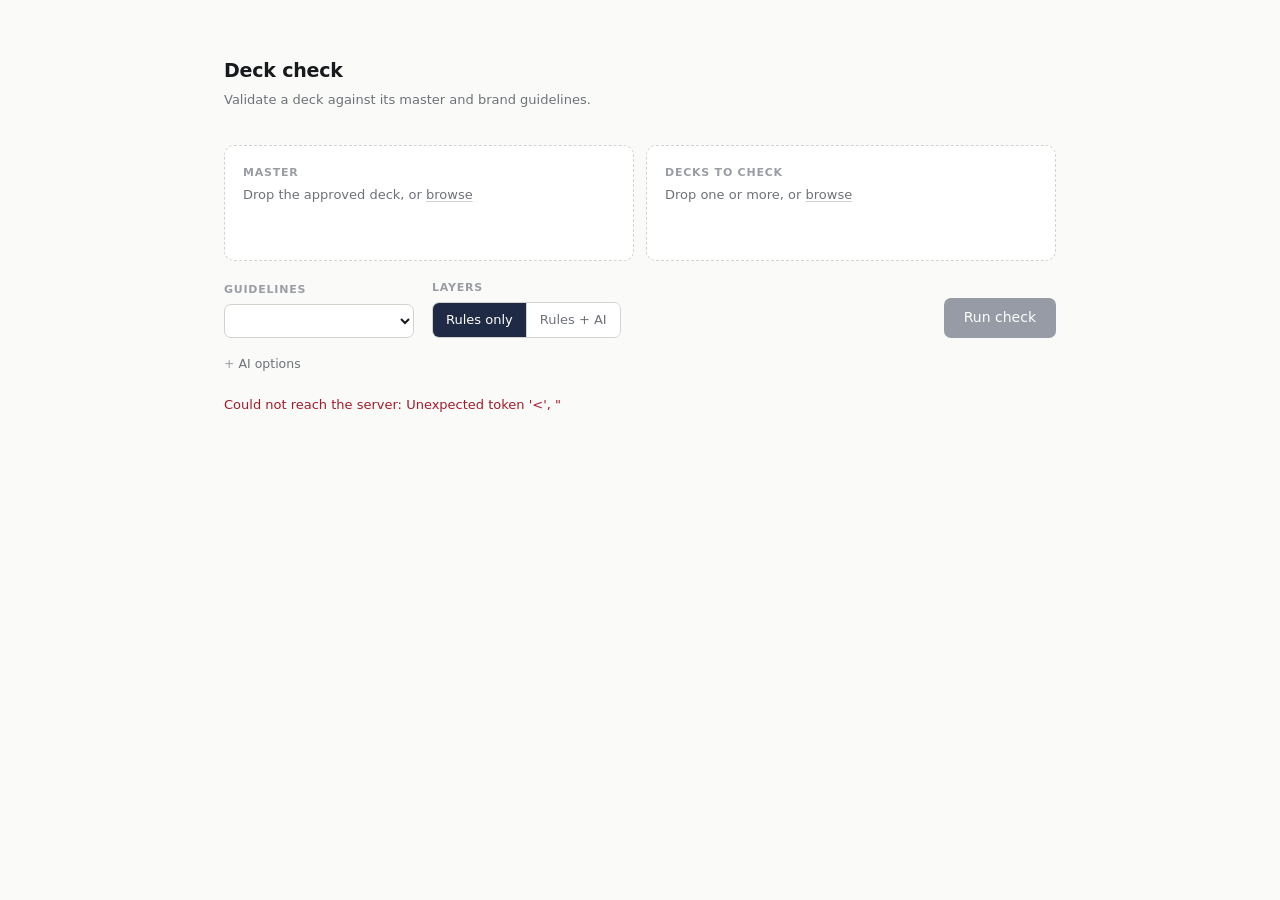
==== formatting_tool/web/static/index.html @ dfa3a795 "-" ====
<!doctype html>
<html lang="en">
<head>
<meta charset="utf-8">
<meta name="viewport" content="width=device-width, initial-scale=1">
<title>Deck check</title>
<style>
:root {
  --bg: #FAFAF9;
  --surface: #FFFFFF;
  --ink: #17191C;
  --muted: #6E7278;
  --faint: #9A9EA4;
  --line: #E5E5E1;
  --line-strong: #D3D3CE;
  --accent: #1F2A44;
  --accent-ink: #FFFFFF;
  --tint: #F0F1F4;
  --blocker: #A11B2B;
  --error: #B4531A;
  --warning: #8A6A12;
  --info: #5A6472;
  /* The change highlight. Deliberately not a brand or a severity colour: it
     is drawn on top of a client's slide and has to read as the tool's mark
     rather than as part of the design. */
  --hl: #00A3B4;
  --mono: ui-monospace, "Cascadia Mono", "SF Mono", Menlo, Consolas, monospace;
}
@media (prefers-color-scheme: dark) {
  :root {
    --bg: #0F1114;
    --surface: #16191D;
    --ink: #E9EAEC;
    --muted: #979DA5;
    --faint: #6C737C;
    --line: #24282E;
    --line-strong: #333941;
    --accent: #E9EAEC;
    --accent-ink: #0F1114;
    --tint: #1D2127;
    --blocker: #F1707C;
    --error: #F0975A;
    --warning: #DCB53F;
    --info: #93A0B1;
    --hl: #22C7D8;
  }
}

* { box-sizing: border-box; }
html { -webkit-text-size-adjust: 100%; }
body {
  margin: 0;
  background: var(--bg);
  color: var(--ink);
  font: 400 14px/1.55 ui-sans-serif, -apple-system, "Segoe UI", Inter, system-ui, sans-serif;
  font-feature-settings: "cv05", "ss01";
}
main { max-width: 880px; margin: 0 auto; padding: 56px 24px 120px; }
h1, h2, h3 { margin: 0; font-weight: 600; letter-spacing: -0.011em; }
code { font-family: var(--mono); font-size: 12px; }
button { font: inherit; color: inherit; cursor: pointer; }
:focus-visible { outline: 2px solid var(--accent); outline-offset: 2px; border-radius: 4px; }

/* ---------- header ---------- */
header { margin-bottom: 34px; }
header h1 { font-size: 19px; }
header p { margin: 5px 0 0; color: var(--muted); font-size: 13px; }

/* ---------- drop zones ---------- */
.inputs { display: grid; grid-template-columns: 1fr 1fr; gap: 12px; }
@media (max-width: 620px) { .inputs { grid-template-columns: 1fr; } }

.drop {
  position: relative;
  background: var(--surface);
  border: 1px dashed var(--line-strong);
  border-radius: 10px;
  padding: 18px;
  min-height: 116px;
  display: flex; flex-direction: column; gap: 4px;
  transition: border-color .12s ease, background .12s ease;
}
.drop:hover { border-color: var(--faint); }
.drop.over { border-color: var(--accent); border-style: solid; background: var(--tint); }
/* The tall drop target earns its space while empty; once a file is in it the
   grid keeps both columns level anyway. */
.drop.filled { border-style: solid; border-color: var(--line-strong); min-height: 0; }
.drop-label {
  font-size: 11px; letter-spacing: .07em; text-transform: uppercase;
  color: var(--faint); font-weight: 600;
}
.drop-hint { color: var(--muted); font-size: 13px; }
.drop-hint u { text-decoration-color: var(--line-strong); text-underline-offset: 2px; cursor: pointer; }
.files { list-style: none; margin: 6px 0 0; padding: 0; display: flex; flex-direction: column; gap: 4px; }
.files li { display: flex; align-items: baseline; gap: 8px; font-size: 13px; }
.files .size { color: var(--faint); font-size: 11px; font-family: var(--mono); margin-left: auto; }
.files .x {
  border: 0; background: none; color: var(--faint); padding: 0 2px;
  font-size: 15px; line-height: 1;
}
.files .x:hover { color: var(--blocker); }
.drop input[type=file] { display: none; }

/* ---------- controls ---------- */
.controls {
  display: flex; align-items: flex-end; gap: 18px; flex-wrap: wrap;
  margin-top: 18px;
}
.field { display: flex; flex-direction: column; gap: 6px; }
.field > span {
  font-size: 11px; letter-spacing: .07em; text-transform: uppercase;
  color: var(--faint); font-weight: 600;
}
select, input[type=text], input[type=number] {
  font: inherit; color: inherit; background: var(--surface);
  border: 1px solid var(--line-strong); border-radius: 7px;
  padding: 7px 10px; min-width: 190px;
}
input[type=number] { min-width: 84px; }

.segmented { display: inline-flex; border: 1px solid var(--line-strong); border-radius: 7px; overflow: hidden; }
.segmented button {
  border: 0; background: var(--surface); padding: 7px 13px; font-size: 13px;
  color: var(--muted);
}
.segmented button + button { border-left: 1px solid var(--line-strong); }
.segmented button.on { background: var(--accent); color: var(--accent-ink); font-weight: 500; }

.run {
  margin-left: auto; border: 0; border-radius: 7px;
  background: var(--accent); color: var(--accent-ink);
  padding: 9px 20px; font-weight: 500;
}
.run:disabled { opacity: .45; cursor: default; }

details.advanced { margin-top: 16px; }
details.advanced summary {
  cursor: pointer; color: var(--muted); font-size: 12.5px;
  list-style: none; width: fit-content;
}
details.advanced summary::-webkit-details-marker { display: none; }
details.advanced summary::before { content: "+ "; color: var(--faint); }
details.advanced[open] summary::before { content: "\2212  "; }
.advanced-body {
  display: flex; gap: 16px; flex-wrap: wrap; margin-top: 14px;
  padding: 16px; background: var(--surface);
  border: 1px solid var(--line); border-radius: 9px;
}
.note { font-size: 12px; color: var(--faint); flex-basis: 100%; margin: 0; }

/* ---------- status ---------- */
.status { margin-top: 22px; font-size: 13px; color: var(--muted); }
.status.err { color: var(--blocker); }
.spinner {
  display: inline-block; width: 11px; height: 11px; margin-right: 8px;
  border: 1.5px solid var(--line-strong); border-top-color: var(--accent);
  border-radius: 50%; animation: spin .7s linear infinite; vertical-align: -1px;
}
@keyframes spin { to { transform: rotate(360deg); } }
/* Tabular figures so the line does not jog sideways at 10s and 100s. */
.status .elapsed { font-variant-numeric: tabular-nums; }

/* ---------- summary ---------- */
.summary {
  margin-top: 34px; padding-top: 18px;
  border-top: 1px solid var(--line-strong);
}
.summary-line { display: flex; align-items: baseline; gap: 10px; flex-wrap: wrap; }
.summary-line .count { font-size: 19px; font-weight: 600; letter-spacing: -0.02em; }
.summary-line .meta { color: var(--muted); font-size: 12.5px; }
.summary-line .meta code { color: var(--muted); }

.toolbar { display: flex; align-items: center; gap: 8px; flex-wrap: wrap; margin-top: 14px; }
.chip {
  display: inline-flex; align-items: center; gap: 6px;
  border: 1px solid var(--line-strong); background: var(--surface);
  border-radius: 20px; padding: 4px 11px; font-size: 12.5px; color: var(--muted);
}
.chip .dot { width: 7px; height: 7px; border-radius: 50%; background: currentColor; }
.chip.on { color: var(--ink); border-color: var(--faint); }
.chip.off { opacity: .42; }
.chip .n { font-family: var(--mono); font-size: 11px; }
.chip.blocker .dot { color: var(--blocker); }
.chip.error   .dot { color: var(--error); }
.chip.warning .dot { color: var(--warning); }
.chip.info    .dot { color: var(--info); }
.toolbar .grow { margin-left: auto; display: flex; gap: 8px; }
.toolbar input[type=text] { min-width: 160px; padding: 5px 10px; font-size: 13px; border-radius: 20px; }
.linkish {
  border: 1px solid var(--line-strong); background: var(--surface);
  border-radius: 20px; padding: 5px 12px; font-size: 12.5px; color: var(--muted);
}
.linkish:hover { color: var(--ink); border-color: var(--faint); }

/* ---------- notices ---------- */
.notice {
  margin-top: 16px; padding: 11px 14px; border-radius: 8px;
  border: 1px solid var(--line-strong); background: var(--surface);
  font-size: 13px; display: flex; gap: 10px; align-items: flex-start;
}
.notice b { font-weight: 600; }
.notice.warn { border-left: 3px solid var(--warning); }
.notice.bad  { border-left: 3px solid var(--blocker); }
.notice p { margin: 3px 0 0; color: var(--muted); font-size: 12.5px; }

/* ---------- findings ---------- */
.deck-group { margin-top: 30px; }
.deck-group > h2 {
  font-size: 13px; letter-spacing: .04em; text-transform: uppercase;
  color: var(--faint);
  padding-bottom: 8px; border-bottom: 1px solid var(--line);
}
.slide-head {
  margin-top: 22px; margin-bottom: 2px;
  font-size: 12px; font-family: var(--mono); color: var(--faint);
}

.finding {
  display: grid; grid-template-columns: 22px 82px 1fr; gap: 14px;
  padding: 11px 0; border-bottom: 1px solid var(--line);
}
/* The tick column is always there, filled or not, so the severity labels stay
   in one line down the page whether or not a finding can be applied. */
.tick { display: flex; align-items: flex-start; padding-top: 2px; }
.tick input { width: 15px; height: 15px; cursor: pointer; accent-color: var(--ink, #1f2a44); }
.tick.empty { display: block; }
.finding.fixable .msg { text-decoration: none; }

/* ---------- apply ---------- */
.applybar {
  margin: 22px 0 4px; padding: 14px 16px;
  border: 1px solid var(--line); border-radius: 8px; background: var(--card, #fbfbfa);
}
.applybar-line { font-size: 13px; }
.applybar-actions {
  display: flex; align-items: center; gap: 14px; margin-top: 10px; flex-wrap: wrap;
}
.applybar-actions .grow { flex: 1; }
.applybar .reb { font-size: 12px; color: var(--faint); display: flex; align-items: center; gap: 6px; }
.applybar button#apply {
  padding: 7px 16px; border-radius: 6px; border: 1px solid transparent;
  background: #1f2a44; color: #fff; font-size: 13px; cursor: pointer;
}
.applybar button#apply:disabled { opacity: .4; cursor: default; }

.applied { margin: 18px 0; padding: 14px 16px; border: 1px solid var(--line); border-radius: 8px; }
.applied-head { display: flex; align-items: center; gap: 10px; font-size: 13px; flex-wrap: wrap; }
.applied-head .grow { flex: 1; }
.applied-list { margin: 10px 0 0; padding-left: 18px; font-size: 12px; line-height: 1.7; }
.applied-list .dim { color: var(--faint); }
/* Numbered rows carry their own marker, so the list's own one would double it. */
.applied-list .numbered { list-style: none; margin-left: -18px; }
.applied-list .num {
  display: inline-block; min-width: 15px; text-align: center;
  background: var(--hl); color: #fff;
  font: 600 9px/1.6 var(--mono); border-radius: 3px;
  padding: 0 3px; margin-right: 7px; vertical-align: 1px;
}
.applied-list code { color: var(--faint); margin-left: 6px; }
/* Long enough to find the row after the page has scrolled to it. */
@keyframes found { from { background: var(--tint); } to { background: transparent; } }
.applied-list li.found { animation: found 1.6s ease-out; }
.applied a.dl { font-size: 12px; }

.preview { margin: 18px 0; }
.shots { display: grid; grid-template-columns: 1fr 1fr; gap: 14px; margin-top: 12px; }
.shot span { display: block; font-size: 11px; font-family: var(--mono); color: var(--faint); margin-bottom: 5px; }
.shot img { width: 100%; border: 1px solid var(--line); border-radius: 4px; display: block; }
@media (max-width: 860px) { .shots { grid-template-columns: 1fr; } }

/* One slide: its two renders and what changed on it, as a single block, so a
   long run does not interleave one slide's list with the next slide's shots. */
.slide-block { margin-top: 20px; padding-bottom: 18px; border-bottom: 1px solid var(--line); }
.slide-block:last-child { border-bottom: 0; padding-bottom: 0; }
/* Folds like the full list below, and looks like it, so the two read as the
   same kind of thing at two scales. */
.slide-fold { margin-top: 9px; font-size: 12px; }
.slide-fold summary {
  cursor: pointer; color: var(--muted); list-style: none; width: fit-content;
}
.slide-fold summary::-webkit-details-marker { display: none; }
.slide-fold summary::before { content: "+ "; color: var(--faint); }
.slide-fold[open] summary::before { content: "\2212  "; }
.slide-fold summary:hover { color: var(--ink); }
/* The count of things the render cannot show, on the summary, so a folded
   list still says that some of what it holds is unmarkable. */
.slide-fold .off-count { color: var(--warning); }
.slide-changes { margin: 10px 0 0; padding: 0; list-style: none; font-size: 12px; }
.slide-changes li {
  display: flex; gap: 7px; align-items: baseline;
  padding: 3px 0; line-height: 1.6;
}
.slide-changes li b { font-weight: 600; white-space: nowrap; }
.slide-changes .num { flex: none; }
.slide-changes li.found { background: var(--tint); border-radius: 3px; }
.slide-changes.empty { color: var(--faint); font-size: 12px; margin: 10px 0 0; }
/* Shares the badge with the full list, and the flash that answers a click. */
/* A change with nothing to point at has to be as visible in the list as the
   ones that do, not quieter than them. Faint grey was the first attempt and
   it read as decoration -- the row a designer most needs to notice, because
   they cannot check it against the render, was the one hardest to see. */
.slide-changes .num.off {
  background: var(--warning); color: var(--surface);
  min-width: 0; padding: 0 5px; letter-spacing: .04em;
}
.slide-changes li.offcanvas b { color: var(--warning); }
.slide-changes .num {
  display: inline-block; min-width: 15px; text-align: center;
  background: var(--hl); color: #fff;
  font: 600 9px/1.6 var(--mono); border-radius: 3px;
  padding: 0 3px; vertical-align: 1px;
}
.slide-changes li.found { animation: found 1.6s ease-out; }

/* ---------- change highlights ---------- */
/* The box is positioned against the image, so the wrapper has to be exactly
   the image's size: inline-block and a block img, no line-box slack. */
/* Clipped, as a guarantee rather than a hope: a box is positioned from
   measured geometry, and a shape half off the slide edge is a real thing to
   mark, so the half that is on the slide is drawn and the rest is cut. */
.frame { position: relative; display: block; overflow: hidden; }
/* The reserved box. `height:auto` would be zero until the image loads, which
   is exactly when the overlay is being positioned against it. */
.frame img { width: 100%; height: auto; display: block; }
.hl {
  position: absolute;
  border: 2px solid var(--hl);
  border-radius: 2px;
  box-shadow: 0 0 0 1px rgba(255, 255, 255, 0.55);
  pointer-events: none;
}
/* Above the border, so it never covers the shape it is pointing at. Small:
   it is an index into the list below, not a caption. */
.hl b {
  position: absolute; left: -2px; bottom: 100%;
  background: var(--hl); color: #fff;
  font: 600 7.5px/1.35 var(--mono);
  min-width: 11px; text-align: center;
  padding: 0 2px; border-radius: 2px 2px 0 0;
  white-space: nowrap;
  pointer-events: auto; cursor: pointer;
}
.hl b:hover { filter: brightness(1.15); }
/* Except on a shape at the very top of the slide, where there is no room
   above and the label would sit over the caption instead. */
.hl.high b { bottom: auto; top: 0; border-radius: 0 0 2px 0; }
.hl.gone { border-style: dashed; }
.shot.stale .hl { display: none; }
.hl-legend { font-size: 12px; color: var(--muted); display: flex; align-items: center; gap: 6px; }
.hl-legend .swatch {
  width: 22px; height: 0; border-top: 2px solid var(--hl); display: inline-block;
}
.finding .sev {
  display: flex; align-items: center; gap: 6px;
  /* Grid items stretch by default, which would centre the label against the
     whole finding. It belongs beside the first line of the message. */
  align-self: start; padding-top: 3px;
  font-size: 11.5px; letter-spacing: .02em;
}
.finding .sev .dot { width: 6px; height: 6px; border-radius: 50%; background: currentColor; flex: none; }
.finding.blocker .sev { color: var(--blocker); }
.finding.error   .sev { color: var(--error); }
.finding.warning .sev { color: var(--warning); }
.finding.info    .sev { color: var(--info); }

.finding .head { display: flex; align-items: baseline; gap: 12px; }
.finding .msg { flex: 1; }
.finding .tag {
  font-family: var(--mono); font-size: 11px; color: var(--faint);
  white-space: nowrap;
}
.finding .where { color: var(--muted); font-size: 12.5px; margin-top: 2px; }
.finding .pair { margin-top: 5px; font-size: 12px; display: flex; gap: 14px; flex-wrap: wrap; }
.finding .pair .k { color: var(--faint); margin-right: 5px; }
.finding .pair code {
  background: var(--tint); border-radius: 4px; padding: 1px 5px;
}
.finding .fix { margin-top: 5px; font-size: 12.5px; color: var(--muted); }
.finding .fix::before { content: "\2192  "; color: var(--faint); }
.badge-ai {
  font-size: 10px; letter-spacing: .06em; text-transform: uppercase;
  border: 1px solid var(--line-strong); border-radius: 4px;
  padding: 0 4px; color: var(--faint);
}

.empty { margin-top: 34px; padding-top: 18px; border-top: 1px solid var(--line-strong); color: var(--muted); }
.hidden { display: none !important; }

.runlog {
  margin-top: 26px; font-size: 12px;
}
.runlog summary { cursor: pointer; color: var(--faint); list-style: none; width: fit-content; }
.runlog summary::-webkit-details-marker { display: none; }
/* Folded by default, so it needs to look like something that opens. */
.changes { margin-top: 10px; }
.changes summary::before { content: "+ "; }
.changes[open] summary::before { content: "\2212  "; }
.changes summary:hover { color: var(--muted); }
.aidebug .batch { margin-top: 12px; }
.aidebug .batch-head {
  font-size: 11px; font-family: var(--mono); color: var(--faint); margin-bottom: 5px;
}
.aidebug pre { max-height: 380px; overflow: auto; }
.runlog pre {
  font-family: var(--mono); font-size: 11.5px; line-height: 1.6;
  background: var(--surface); border: 1px solid var(--line);
  border-radius: 8px; padding: 12px 14px; margin: 10px 0 0;
  overflow-x: auto; white-space: pre-wrap; color: var(--muted);
}
</style>
</head>
<body>
<main>
  <header>
    <h1>Deck check</h1>
    <p>Validate a deck against its master and brand guidelines.</p>
  </header>

  <section class="inputs">
    <div class="drop" id="drop-master" data-kind="master">
      <span class="drop-label">Master</span>
      <span class="drop-hint">Drop the approved deck, or <u>browse</u></span>
      <ul class="files"></ul>
      <input type="file" accept=".pptx">
    </div>
    <div class="drop" id="drop-deck" data-kind="deck">
      <span class="drop-label">Decks to check</span>
      <span class="drop-hint">Drop one or more, or <u>browse</u></span>
      <ul class="files"></ul>
      <input type="file" accept=".pptx" multiple>
    </div>
  </section>

  <div class="controls">
    <label class="field">
      <span>Guidelines</span>
      <select id="guidelines"></select>
    </label>
    <div class="field">
      <span>Layers</span>
      <div class="segmented" id="layers">
        <button data-ai="0" class="on">Rules only</button>
        <button data-ai="1">Rules + AI</button>
      </div>
    </div>
    <button class="run" id="run">Run check</button>
  </div>

  <details class="advanced">
    <summary>AI options</summary>
    <div class="advanced-body">
      <label class="field">
        <span>Model</span>
        <input type="text" id="model" spellcheck="false">
      </label>
      <label class="field">
        <span>Effort</span>
        <select id="effort">
          <option>low</option><option>medium</option><option>high</option>
          <option>xhigh</option><option>max</option>
        </select>
      </label>
      <label class="field">
        <span>Min confidence</span>
        <input type="number" id="confidence" min="0" max="1" step="0.05" value="0">
      </label>
      <label class="field">
        <span>Slides per call</span>
        <input type="number" id="batch" min="1" max="50" step="1">
      </label>
      <p class="note" id="ai-note"></p>
    </div>
  </details>

  <div class="status" id="status"></div>
  <div id="results"></div>
</main>

<script>
"use strict";

const SEVERITIES = ["blocker", "error", "warning", "info"];

const state = {
  ctx: null,
  master: null,
  decks: [],
  useAI: false,
  result: null,
  hidden: new Set(),   // severities toggled off
  query: "",
  session: null,
  fixable: new Set(),  // ids the tool can correct on its own
  ticked: new Set(),   // ids the designer has chosen
  applied: null,       // the last apply result
  preview: null,       // before/after renders
  busy: false,
  // The list of what was applied is long on a real deck and is the evidence
  // for a decision already taken, so it starts folded away; the renders are
  // what a designer actually reads. Held here rather than left to <details>
  // because every tick re-renders the section and would fold it back.
  changesOpen: false,
  // Per-slide fold state, by slide number, for the lists under each pair of
  // renders. Only holds slides the reader has actually toggled; the rest fall
  // back to the length rule in `slideListOpen`.
  slideOpen: {},
  highlight: true,     // draw the boxes over the before/after renders
};

const $ = (sel) => document.querySelector(sel);
const esc = (s) => String(s ?? "").replace(/[&<>"]/g, (c) =>
  ({ "&": "&amp;", "<": "&lt;", ">": "&gt;", '"': "&quot;" }[c]));
const kb = (n) => n < 1e6 ? `${Math.round(n / 1024)} KB` : `${(n / 1e6).toFixed(1)} MB`;

/* ---------------- boot ---------------- */

async function boot() {
  try {
    state.ctx = await (await fetch("/api/context")).json();
  } catch (err) {
    return setStatus(`Could not reach the server: ${err.message}`, "err");
  }
  const ctx = state.ctx;

  const select = $("#guidelines");
  select.innerHTML =
    `<option value="">None (master only)</option>` +
    ctx.guidelines.map((f) => `<option value="${esc(f)}">${esc(f)}</option>`).join("");
  // A guidelines file is the difference between 11 findings and 21, so pick
  // one if there is exactly one obvious candidate.
  if (ctx.guidelines.length === 1) select.value = ctx.guidelines[0];

  $("#model").value = ctx.defaults.model;
  $("#effort").value = ctx.defaults.effort;
  $("#batch").value = ctx.defaults.batch_size;

  const notes = [];
  if (ctx.defaults.cli_model !== ctx.defaults.model) {
    notes.push(`The CLI default is <code>${esc(ctx.defaults.cli_model)}</code>, which is retired and answers 404.`);
  }
  if (!ctx.api_key) notes.push("No <code>GEMINI_API_KEY</code> in the environment, so the AI layer will fail.");
  $("#ai-note").innerHTML = notes.join(" ");

}

/* ---------------- file inputs ---------------- */

function wireDrop(el) {
  const kind = el.dataset.kind;
  const input = el.querySelector("input[type=file]");

  el.addEventListener("click", (e) => {
    // The remove buttons live inside the zone, and this listener runs before
    // the document-level one that handles them.
    if (e.target === input || e.target.closest(".x")) return;
    input.click();
  });
  input.addEventListener("change", () => { accept(kind, input.files); input.value = ""; });

  el.addEventListener("dragover", (e) => { e.preventDefault(); el.classList.add("over"); });
  el.addEventListener("dragleave", (e) => {
    if (!el.contains(e.relatedTarget)) el.classList.remove("over");
  });
  el.addEventListener("drop", (e) => {
    e.preventDefault();
    el.classList.remove("over");
    accept(kind, e.dataTransfer.files);
  });
}

function accept(kind, fileList) {
  const files = [...fileList].filter((f) => f.name.toLowerCase().endsWith(".pptx"));
  const rejected = fileList.length - files.length;
  if (rejected) setStatus(`Ignored ${rejected} file(s): only .pptx can be read.`, "err");
  if (!files.length) return;

  if (kind === "master") state.master = files[0];
  else state.decks = dedupe([...state.decks, ...files]);
  renderFiles();
}

const dedupe = (files) => {
  const seen = new Set();
  return files.filter((f) => {
    const key = `${f.name}:${f.size}`;
    if (seen.has(key)) return false;
    seen.add(key);
    return true;
  });
};

function renderFiles() {
  paint($("#drop-master"), state.master ? [state.master] : [], "master");
  paint($("#drop-deck"), state.decks, "deck");
  $("#run").disabled = !(state.master && state.decks.length);
}

function paint(el, files, kind) {
  el.classList.toggle("filled", files.length > 0);
  el.querySelector(".drop-hint").classList.toggle("hidden", files.length > 0);
  el.querySelector(".files").innerHTML = files.map((f, i) => `
    <li>
      <span>${esc(f.name)}</span>
      <span class="size">${kb(f.size)}</span>
      <button class="x" data-kind="${kind}" data-i="${i}" title="Remove">&times;</button>
    </li>`).join("");
}

document.addEventListener("click", (e) => {
  const x = e.target.closest(".x");
  if (!x) return;
  e.stopPropagation();
  if (x.dataset.kind === "master") state.master = null;
  else state.decks.splice(Number(x.dataset.i), 1);
  renderFiles();
});

/* ---------------- run ---------------- */

function setStatus(html, cls = "") {
  const el = $("#status");
  el.className = `status ${cls}`;
  el.innerHTML = html;
}

/* A status line that counts up without restarting its own spinner.
 *
 * setStatus assigns innerHTML, which throws the spinner element away and
 * builds a new one, and a new element starts its animation at zero. Called
 * from a 200ms tick against a 0.7s rotation, the spinner got 103 degrees
 * round -- just past a quarter turn -- and snapped back to the top, forever.
 * It was never the animation: it was a new spinner, four times a second.
 *
 * So the line is written once and only the seconds are rewritten, through
 * textContent on a node the spinner is not inside. Returns the function that
 * stops it.
 */
function startTicking(label) {
  const started = Date.now();
  setStatus(`<span class="spinner"></span>${label}&hellip; ` +
            `<span class="elapsed">0s</span>`);
  const tick = setInterval(() => {
    const elapsed = $("#status .elapsed");
    // Gone means something else has claimed the status line -- an error, or
    // the run finishing -- and there is nothing left to count into.
    if (!elapsed) return;
    elapsed.textContent = `${((Date.now() - started) / 1000).toFixed(0)}s`;
  }, 200);
  return () => clearInterval(tick);
}

async function runCheck() {
  if (!state.master || !state.decks.length) return;

  const form = new FormData();
  form.append("master", state.master, state.master.name);
  for (const deck of state.decks) form.append("deck", deck, deck.name);
  form.append("options", JSON.stringify({
    guidelines: $("#guidelines").value,
    use_ai: state.useAI,
    model: $("#model").value,
    effort: $("#effort").value,
    min_confidence: Number($("#confidence").value) || 0,
    batch_size: Number($("#batch").value) || undefined,
  }));

  $("#run").disabled = true;
  $("#results").innerHTML = "";
  state.ticked.clear();
  state.applied = null;
  state.preview = null;

  const stopTicking = startTicking(
    `Reading ${state.decks.length} deck(s)` +
    `${state.useAI ? " and asking the model" : ""}`
  );

  try {
    const response = await fetch("/api/validate", { method: "POST", body: form });
    const data = await response.json();
    if (!response.ok) throw new Error(data.detail || data.error || `HTTP ${response.status}`);
    state.result = data;
    state.hidden.clear();
    state.query = "";
    setStatus("");
    render();
  } catch (err) {
    setStatus(`<b>Run failed.</b> ${esc(err.message)}`, "err");
  } finally {
    stopTicking();
    $("#run").disabled = false;
  }
}

/* ---------------- render ---------------- */

function render() {
  const { report, logs, elapsed_s: elapsed, ai } = state.result;
  state.session = state.result.session || state.session;
  if (state.result.fixable) state.fixable = new Set(state.result.fixable);
  const issues = report.issues || [];
  const counts = Object.fromEntries(SEVERITIES.map((s) =>
    [s, issues.filter((i) => i.severity === s).length]));

  const visible = issues.filter((i) => !state.hidden.has(i.severity) && matches(i));

  $("#results").innerHTML = [
    summaryHTML(report, issues, counts, visible, elapsed),
    noticesHTML(logs, ai, report),
    applyBarHTML(issues),
    appliedHTML(),
    previewHTML(),
    visible.length ? groupsHTML(visible) : emptyHTML(issues.length),
    aiDebugHTML(report),
    logHTML(logs),
  ].join("");

  wireResults();
}

const matches = (issue) => {
  if (!state.query) return true;
  const q = state.query.toLowerCase();
  return [issue.message, issue.rule_id, issue.shape, issue.found, issue.expected, issue.suggestion]
    .some((v) => v && String(v).toLowerCase().includes(q));
};

function summaryHTML(report, issues, counts, visible, elapsed) {
  const filtered = visible.length !== issues.length;
  const meta = [
    `${esc(report.decks.join(", "))} vs ${esc(report.master)}`,
    report.guidelines ? esc(report.guidelines.split(/[\\/]/).pop()) : "no guidelines",
    `${elapsed}s`,
  ];
  return `
  <section class="summary">
    <div class="summary-line">
      <span class="count">${issues.length}</span>
      <span>finding${issues.length === 1 ? "" : "s"}</span>
      ${filtered ? `<span class="meta">(${visible.length} shown)</span>` : ""}
      <span class="meta">&middot; ${meta.join(" &middot; ")}</span>
    </div>
    <div class="toolbar">
      ${SEVERITIES.filter((s) => counts[s]).map((s) => `
        <button class="chip ${s} ${state.hidden.has(s) ? "off" : "on"}" data-sev="${s}">
          <span class="dot"></span>${s}<span class="n">${counts[s]}</span>
        </button>`).join("")}
      <div class="grow">
        <input type="text" id="q" placeholder="Filter…" value="${esc(state.query)}">
        <button class="linkish" id="save">Save JSON</button>
      </div>
    </div>
  </section>`;
}

function noticesHTML(logs, ai, report) {
  const out = [];

  if (ai.requested && !ai.ran) {
    const why = logs.find((l) => l.level === "error");
    out.push(`<div class="notice bad">
      <div><b>The AI layer did not run.</b>
      <p>${esc(why ? why.message : "The call failed.")}</p>
      <p>What follows is the deterministic layer alone.</p></div></div>`);
  }

  for (const l of logs.filter((l) => l.level === "warning")) {
    out.push(`<div class="notice warn"><div><b>Warning.</b><p>${esc(l.message)}</p></div></div>`);
  }

  if (report.inferred_values && report.inferred_values.length) {
    out.push(`<div class="notice warn"><div>
      <b>${report.inferred_values.length} brand value(s) were inferred, not stated.</b>
      <p>Findings resting on these are the weaker claims here:
      <code>${report.inferred_values.map(esc).join("</code>, <code>")}</code></p></div></div>`);
  }

  if (report.ai_summary) {
    out.push(`<div class="notice"><div><b>Model summary.</b><p>${esc(report.ai_summary)}</p></div></div>`);
  }
  return out.join("");
}

function groupsHTML(issues) {
  const byDeck = new Map();
  for (const issue of issues) {
    const key = issue.deck || "deck";
    if (!byDeck.has(key)) byDeck.set(key, []);
    byDeck.get(key).push(issue);
  }

  return [...byDeck].map(([deck, list]) => {
    const bySlide = new Map();
    for (const issue of list) {
      // Deck-level findings carry no slide number; -1 sorts them to the front.
      const slide = issue.slide ?? -1;
      if (!bySlide.has(slide)) bySlide.set(slide, []);
      bySlide.get(slide).push(issue);
    }
    const slides = [...bySlide].sort((a, b) => a[0] - b[0]);

    return `<section class="deck-group">
      <h2>${esc(deck)}</h2>
      ${slides.map(([slide, items]) => `
        <div class="slide-head">${slide < 0 ? "Whole deck" : `Slide ${slide}`}</div>
        ${items.map(findingHTML).join("")}`).join("")}
    </section>`;
  }).join("");
}

function findingHTML(issue) {
  const pairs = [];
  if (issue.expected) pairs.push(`<span><span class="k">expected</span><code>${esc(issue.expected)}</code></span>`);
  if (issue.found) pairs.push(`<span><span class="k">found</span><code>${esc(issue.found)}</code></span>`);

  const tags = [];
  if (issue.source === "ai") {
    tags.push(`<span class="badge-ai">AI${issue.confidence != null
      ? ` ${Math.round(issue.confidence * 100)}%` : ""}</span>`);
  }
  if (issue.rule_id) tags.push(esc(issue.rule_id));
  else tags.push(esc(issue.category));

  const canFix = state.fixable.has(issue.id);
  const box = canFix
    ? `<label class="tick" title="Apply this fix">
         <input type="checkbox" data-fix="${esc(issue.id)}"
                ${state.ticked.has(issue.id) ? "checked" : ""}></label>`
    : `<span class="tick empty" title="Needs a designer">&nbsp;</span>`;

  return `<article class="finding ${esc(issue.severity)}${canFix ? " fixable" : ""}">
    ${box}
    <div class="sev"><span class="dot"></span>${esc(issue.severity)}</div>
    <div>
      <div class="head">
        <span class="msg">${esc(issue.message)}</span>
        <span class="tag">${tags.join(" ")}</span>
      </div>
      ${issue.shape ? `<div class="where">${esc(issue.shape)}</div>` : ""}
      ${pairs.length ? `<div class="pair">${pairs.join("")}</div>` : ""}
      ${issue.suggestion ? `<div class="fix">${esc(issue.suggestion)}</div>` : ""}
    </div>
  </article>`;
}

/* ---------------- apply ---------------- */

function applyBarHTML(issues) {
  const total = state.fixable.size;
  if (!total) {
    return `<div class="notice"><div><b>Nothing here can be applied automatically.</b>
      <p>Every finding needs a designer: which of two overlapping boxes moves,
      which logo file to use, what copy to write. Those are design calls.</p></div></div>`;
  }
  const n = state.ticked.size;
  return `<section class="applybar">
    <div class="applybar-line">
      <b>${n}</b> of ${total} fixable finding${total === 1 ? "" : "s"} ticked
      <span class="meta">&middot; ${issues.length - total} need a designer</span>
    </div>
    <div class="applybar-actions">
      <button class="linkish" id="tick-all">Tick all fixable</button>
      <button class="linkish" id="tick-none">Clear</button>
      <span class="grow"></span>
      <label class="reb"><input type="checkbox" id="rebuild">
        Also rebuild onto the master's layouts</label>
      <button id="apply" ${n ? "" : "disabled"}>Apply ${n || ""}</button>
    </div>
  </section>`;
}

function appliedHTML() {
  const r = state.applied;
  if (!r) return "";
  // The same numbering the boxes on the renders carry, so a box and its line
  // are one thing addressed two ways. Numbered rows get an id to jump to.
  const rows = changeRows().map((a) => `<li
    ${a.n === null ? "" : `id="chg-${markKey(a)}"`} class="numbered">
    <span class="num">${a.n}</span>
    ${a.slide ? `slide ${a.slide}` : "deck"}${a.shape ? ` &middot; ${esc(a.shape)}` : ""}
    &mdash; ${esc(a.detail)}${a.round === 2
      ? ` <span class="meta">(second pass)</span>` : ""}
    <code>${esc(a.id)}</code></li>`).join("");
  // Not numbered: nothing was changed, so there is nothing on a render to
  // point at.
  const skipped = r.skipped.map((a) => `<li class="dim"><code>${esc(a.id)}</code>
    ${esc(a.detail)}</li>`).join("");
  const n = changeRows().length + r.skipped.length;
  return `<section class="applied">
    <div class="applied-head">
      <b>${r.applied.length} fix${r.applied.length === 1 ? "" : "es"} applied</b>
      ${r.skipped.length ? `<span class="meta">&middot; ${r.skipped.length} skipped</span>` : ""}
      ${r.rebuilt ? `<span class="meta">&middot; rebuilt onto the master</span>` : ""}
      <span class="grow"></span>
      <button class="linkish" id="do-preview">Render before / after</button>
      <a class="dl" href="${esc(r.download)}" download>Download the corrected deck</a>
    </div>
    <details class="runlog changes" ${state.changesOpen ? "open" : ""}>
      <summary>${n} change${n === 1 ? "" : "s"} in detail</summary>
      <ul class="applied-list">${rows}${skipped}</ul>
    </details>
  </section>`;
}

function previewHTML() {
  const p = state.preview;
  if (!p) return "";
  if (!p.renderer_ok) {
    return `<div class="notice warn"><div><b>No preview.</b>
      <p>Rendering needs PowerPoint and pywin32 on Windows
      (<code>pip install pywin32</code>).</p></div></div>`;
  }
  const marks = changeMarks();
  const rebuilt = !!(state.applied && state.applied.rebuilt);
  const total = [...marks.values()].reduce((n, m) => n + m.length, 0);
  return `<section class="preview">
    <div class="applied-head"><b>Before and after</b>
      <span class="meta">&middot; rendered by PowerPoint</span>
      <span class="grow"></span>
      ${total ? `<label class="hl-legend"><input type="checkbox" id="hl-toggle"
        ${state.highlight ? "checked" : ""}> <span class="swatch"></span>
        Highlight the ${total} change${total === 1 ? "" : "s"}</label>` : ""}
    </div>
    ${rebuilt && total ? `<p class="note">The deck was also rebuilt onto the
      master, which re-places every shape on the slide. The boxes mark what
      this run corrected; on the after render they show where each shape stood
      before the rebuild moved it.</p>` : ""}
    ${p.slides.map((s) => {
      const mine = marks.get(s.slide) || [];
      return `
      <div class="slide-block">
        <div class="shots">
          <div class="shot"><span>Slide ${s.slide} &mdash; before</span>
            ${shotHTML(s.before, s.slide, "before", mine, false)}</div>
          <div class="shot ${rebuilt ? "stale" : ""}"><span>Slide ${s.slide} &mdash; after</span>
            ${shotHTML(s.after, s.slide, "after", mine, true)}</div>
        </div>
        ${slideChangesHTML(s.slide, rowsForSlide(s.slide))}
      </div>`;
    }).join("")}
  </section>`;
}

/* Everything that changed something, in one order, numbered from 1.
 *
 * One list feeding both the boxes and the detail lines is what lets a number
 * on a slide mean something: 7 on the render is line 7 below. Numbering them
 * separately, which is what per-slide indices did, gave two shapes on two
 * slides the same 1 and pointed neither at anything.
 *
 * Both rounds count. The second round corrected what the first round caused,
 * on the same file the after image renders, so a designer looking for what
 * moved has no reason to care which round moved it. */
function changeRows() {
  const r = state.applied;
  if (!r) return [];
  const rows = [
    ...(r.applied || []).map((o) => ({ ...o, round: 1 })),
    ...((r.recheck && r.recheck.second_round) || [])
      .filter((o) => o.applied).map((o) => ({ ...o, round: 2 })),
  ];
  // Numbered WITHIN each slide, so slide 3 shows 1, 2, 3.
  //
  // One sequence across the whole run was the first attempt and it was a bad
  // one. It is what made a three-change slide read "3, 11, 274": the numbers
  // were positions in a 300-change deck, which is a fact about the run and
  // not about the slide anyone is looking at. It bought the ability to jump
  // from a box to one global list, and the per-slide lists that now sit under
  // each pair of renders made that pointless.
  //
  // Deck-level changes have no slide and no box, so they get no number.
  //
  // A number is only spent on a change that can be POINTED AT. Deck-level
  // changes have no slide; and a shape parked in the grey area beside the
  // canvas -- which a working deck is full of -- has a box at left -0.24 or
  // 1.25, so there is nowhere on the render to draw it. Numbering those too
  // was the rest of what looked wrong: the list counted them and the slide
  // could not show them, so the visible numbers came out full of holes and
  // the undrawable boxes piled up in the page margin.
  const seen = new Map();
  return rows.map((row) => {
    if (!row.slide || !onCanvas(row.box_before) && !onCanvas(row.box_after)) {
      return { ...row, n: null };
    }
    const next = (seen.get(row.slide) || 0) + 1;
    seen.set(row.slide, next);
    return { ...row, n: next };
  });
}

/* A box trimmed to the part of it that is on the slide, or null if none is.
 *
 * Clipping the frame alone left the box's number badge outside the picture
 * with the rest of the overhang, so a shape half off the edge got a box with
 * no number on it. Trimming instead means the box hugs exactly the part a
 * reader can see, and the badge sits on it. `overflow: hidden` stays on the
 * frame as a guarantee rather than a mechanism. */
function clampToCanvas(box) {
  if (!onCanvas(box)) return null;
  const [x, y, w, h] = box;
  const left = Math.max(0, x);
  const top = Math.max(0, y);
  return [left, top, Math.min(1, x + w) - left, Math.min(1, y + h) - top];
}

/* The handle a box and its two list rows agree on.
 *
 * The number alone stopped being unique the moment numbering became per
 * slide: every slide has a 1, so `getElementById("chg-slide-1")` answered
 * with whichever slide came first and a box on slide 4 jumped to slide 3.
 * Two namespaces because the same change is listed twice -- once under its
 * slide, once in the full list -- and an id may only appear once. */
function markKey(row) {
  return `${row.slide}-${row.n}`;
}

/* Whether a box overlaps the slide at all.
 *
 * Fractions of the slide, so the canvas is 0..1 on both axes. A shape parked
 * beside the slide measures negative, one hanging off the right measures past
 * 1, and neither has anything to point at on the render. Overlapping counts
 * as on: a shape half off the edge is half visible, and clipping draws the
 * half that is. */
function onCanvas(box) {
  if (!box) return false;
  const [x, y, w, h] = box;
  return x + w > 0 && y + h > 0 && x < 1 && y < 1;
}

/* Every change on one slide, drawable or not, in list order. */
function rowsForSlide(slide) {
  return changeRows().filter((row) => row.slide === slide);
}

/* Those of them that can be drawn, grouped by the slide they are on. */
function changeMarks() {
  const marks = new Map();
  for (const row of changeRows()) {
    // A row with no number has nothing drawable, by construction.
    if (!row.slide || row.n === null) continue;
    if (!marks.has(row.slide)) marks.set(row.slide, []);
    marks.get(row.slide).push(row);
  }
  return marks;
}

/* What changed on this slide, under the two pictures of it.
 *
 * The same numbers the boxes carry. A number on a render is only useful if
 * what it stands for is within reading distance, and it was not: it was in
 * one folded list below every slide in the run, so checking box 7 meant
 * opening the list, finding line 7 and scrolling back. Here it is beside the
 * thing it describes, which is where a designer is already looking.
 *
 * The full list stays where it is. It holds the deck-level changes, which
 * belong to no slide, and everything that was skipped, which has no box. */
/* Open when short, folded when long, and whatever the reader last chose.
 *
 * Both defaults are wrong on their own. A three-change slide wants its list
 * open, because the numbers on the render only mean anything if what they
 * stand for is within reading distance -- that is the whole point of these
 * lists sitting under the pair. A slide with two hundred and eighty changes,
 * which a real deck produces, wants it folded, because otherwise one slide's
 * list buries the next slide's renders and the preview cannot be scrolled
 * through at all.
 *
 * An explicit toggle always wins and is remembered per slide, so re-rendering
 * -- which every tick of the apply bar does -- does not fold a list the reader
 * just opened. */
const SLIDE_LIST_OPEN_UP_TO = 8;

function slideListOpen(slide, count) {
  const chosen = state.slideOpen[slide];
  return chosen === undefined ? count <= SLIDE_LIST_OPEN_UP_TO : chosen;
}

function slideChangesHTML(slide, marks) {
  if (!marks.length) {
    return `<p class="slide-changes empty">Nothing on this slide changed.
      It is shown for context.</p>`;
  }
  const off = marks.filter((m) => m.n === null).length;
  return `<details class="slide-fold" data-slide="${slide}"
    ${slideListOpen(slide, marks.length) ? "open" : ""}>
    <summary>${marks.length} change${marks.length === 1 ? "" : "s"} on this
      slide${off ? ` <span class="off-count">&middot; ${off} not on the
      canvas</span>` : ""}</summary>
  <ul class="slide-changes">
    ${marks.map((m) => `<li class="${m.n === null ? "offcanvas" : ""}"
      ${m.n === null ? "" : `id="chgs-${markKey(m)}"`}>
      ${m.n === null
        ? `<span class="num off" title="This shape sits outside the slide
             canvas, so there is nothing on the render to mark">off</span>`
        : `<span class="num">${m.n}</span>`}
      ${m.shape ? `<b>${esc(m.shape)}</b> &mdash; ` : ""}${esc(m.detail)}
      ${m.round === 2 ? `<span class="meta">(second pass)</span>` : ""}
    </li>`).join("")}
  </ul></details>`;
}

/* One box per rectangle, carrying every change that landed on it.
 *
 * Three fixes to the same shape used to draw three identical boxes stacked
 * exactly on each other, so two of the three numbers were hidden underneath
 * the third. That is what "numbers for boxes that aren't visible" was: they
 * were drawn, on top of one another, which is the same as not being drawn.
 *
 * The rectangle is rounded before it is compared. Two fixes to one shape can
 * leave it a hair apart -- a recolour does not move it, a nudge does -- and
 * boxes half a pixel apart are the same box to a reader. */
function mergedMarks(marks, isAfter) {
  const groups = new Map();
  for (const m of marks) {
    const box = clampToCanvas(
      (isAfter ? m.box_after : m.box_before) || m.box_before
    );
    if (!box) continue;
    const key = box.map((v) => v.toFixed(3)).join(",");
    if (!groups.has(key)) groups.set(key, []);
    groups.get(key).push(m);
  }
  return [...groups.values()].map((group) => ({
    ...group[0],
    // The trimmed rectangle, so the drawing and the grouping agree.
    box: clampToCanvas(
      (isAfter ? group[0].box_after : group[0].box_before) || group[0].box_before
    ),
    // Every number on the box, so the label matches the lines below it.
    label: group.map((m) => m.n).join(" "),
    n: group[0].n,
    title: group
      .map((m) => `${m.n}. ${m.shape ? m.shape + " - " : ""}${m.detail}`)
      .join("; "),
  }));
}


function shotHTML(src, slide, which, marks, isAfter) {
  if (!src) return "<i>not rendered</i>";
  // No lazy loading, and the frame reserves the slide's shape up front.
  //
  // This is what threw boxes into the blank margin of the page. A lazily
  // loaded image below the fold has no size until it arrives, so its frame
  // collapsed to nothing and the boxes -- positioned in percentages of that
  // nothing -- scattered into a small cluster wherever the collapsed frame
  // happened to sit. The aspect ratio comes off the rendered PNG itself
  // rather than being assumed 16:9, because a 4:3 deck would be wrong.
  const ratio = (state.preview && state.preview.aspect) || (16 / 9);
  const img = `<img src="${esc(src)}" alt="slide ${slide} ${which}"
    style="aspect-ratio:${ratio}">`;
  if (!state.highlight || !marks.length) return img;
  const boxes = mergedMarks(marks, isAfter).map((m) => {
    // On the after image a shape that was removed has no box, so the one it
    // used to occupy is drawn instead, dashed: the change is the gap, and a
    // gap is the one edit with nothing left to point at.
    const gone = isAfter && !m.box_after;
    const [x, y, w, h] = m.box;
    // The number and nothing else. Shape names on the boxes read as a wall of
    // text over the very slide they are describing, and on a table of pills
    // they covered it completely; the name belongs on the line the number
    // points at, where there is room for it.
    return `<span class="hl ${gone ? "gone" : ""} ${y < 0.06 ? "high" : ""}"
      style="left:${(x * 100).toFixed(3)}%;top:${(y * 100).toFixed(3)}%;
             width:${(w * 100).toFixed(3)}%;height:${(h * 100).toFixed(3)}%"
      title="${esc(m.title)}"><b
      data-jump="${markKey(m)}" role="button" tabindex="0">${esc(m.label)}</b></span>`;
  }).join("");
  return `<span class="frame">${img}${boxes}</span>`;
}

async function applyTicked() {
  if (state.busy || !state.session) return;
  state.busy = true;
  const button = $("#apply");
  if (button) { button.disabled = true; button.textContent = "Applying..."; }
  try {
    const res = await fetch("/api/apply", {
      method: "POST",
      headers: { "Content-Type": "application/json" },
      body: JSON.stringify({
        session: state.session,
        fix: [...state.ticked],
        rebuild: !!($("#rebuild") && $("#rebuild").checked),
      }),
    });
    const data = await res.json();
    if (!res.ok) throw new Error(data.error || "the apply failed");
    state.applied = data;
    state.preview = null;   // the deck changed; any earlier shots are stale
    render();
  } catch (err) {
    setStatus(`<b>Could not apply.</b> ${esc(err.message)}`, "bad");
  } finally {
    state.busy = false;
  }
}

async function loadPreview() {
  if (state.busy || !state.session) return;
  state.busy = true;
  const button = $("#do-preview");
  if (button) { button.disabled = true; button.textContent = "Rendering..."; }
  try {
    const slides = [...new Set((state.applied?.applied || [])
      .map((a) => a.slide).filter(Boolean))];
    const res = await fetch("/api/preview", {
      method: "POST",
      headers: { "Content-Type": "application/json" },
      body: JSON.stringify({ session: state.session, slides }),
    });
    const data = await res.json();
    if (!res.ok) throw new Error(data.error || "the render failed");
    state.preview = data;
    render();
  } catch (err) {
    setStatus(`<b>Could not render.</b> ${esc(err.message)}`, "bad");
  } finally {
    state.busy = false;
  }
}

function emptyHTML(total) {
  return `<div class="empty">${total
    ? "Nothing matches the current filter."
    : "No inconsistencies found. The deck matches its master and the guidelines supplied."}</div>`;
}

function aiDebugHTML(report) {
  const ex = report.ai_exchanges || [];
  if (!ex.length) return "";
  const total = ex.reduce((n, e) => n + ((e.response?.issues || []).length), 0);
  return `<details class="runlog aidebug">
    <summary>AI exchange (${ex.length} batch${ex.length === 1 ? "" : "es"},
      ${total} finding${total === 1 ? "" : "s"} returned)</summary>
    ${ex.map((e) => `
      <div class="batch">
        <div class="batch-head">
          Batch ${esc(e.batch?.index)} of ${esc(e.batch?.of)}
          &middot; slides ${esc((e.slides || []).join(", "))}
          &middot; ${e.rule_findings_sent} rule finding(s) sent
          &middot; ${(e.images_attached || []).length
            ? `${e.images_attached.length} slide image(s) attached`
            : "no images"}
          &middot; finished ${esc(e.finish_reason || "?")}
        </div>
        <pre>${esc(JSON.stringify(e.response, null, 2))}</pre>
      </div>`).join("")}
  </details>`;
}

function logHTML(logs) {
  if (!logs.length) return "";
  const body = logs.map((l) => `${l.level.padEnd(7)} ${l.message}`).join("\n");
  return `<details class="runlog">
    <summary>Run log (${logs.length} lines)</summary>
    <pre>${esc(body)}</pre>
  </details>`;
}

/* ---------------- results interaction ---------------- */

function wireResults() {
  for (const chip of document.querySelectorAll(".chip")) {
    chip.addEventListener("click", () => {
      const sev = chip.dataset.sev;
      state.hidden.has(sev) ? state.hidden.delete(sev) : state.hidden.add(sev);
      render();
    });
  }

  const q = $("#q");
  if (q) {
    q.addEventListener("input", debounce(() => {
      const caret = q.selectionStart;
      state.query = q.value;
      render();
      // Re-rendering replaces the input, so put the caret back where it was.
      const next = $("#q");
      next.focus();
      next.setSelectionRange(caret, caret);
    }, 160));
  }

  const save = $("#save");
  if (save) save.addEventListener("click", saveJSON);

  for (const box of document.querySelectorAll("input[data-fix]")) {
    box.addEventListener("change", () => {
      box.checked ? state.ticked.add(box.dataset.fix)
                  : state.ticked.delete(box.dataset.fix);
      // Only the bar's count changes, so redraw it rather than the whole list:
      // a full render would scroll the reader back to the top mid-tick.
      const bar = $(".applybar");
      if (bar) {
        bar.outerHTML = applyBarHTML(state.result.report.issues || []);
        wireApplyBar();
      }
    });
  }
  wireApplyBar();

  const preview = $("#do-preview");
  if (preview) preview.addEventListener("click", loadPreview);

  const changes = document.querySelector("details.changes");
  if (changes) changes.addEventListener("toggle", () => {
    state.changesOpen = changes.open;
  });

  for (const fold of document.querySelectorAll("details.slide-fold")) {
    fold.addEventListener("toggle", () => {
      state.slideOpen[fold.dataset.slide] = fold.open;
    });
  }

  wirePreview();
}

function wirePreview() {
  // Redraws the preview alone, and re-wires only itself. A full render would
  // scroll the reader back to the top, away from the very slide they were
  // comparing; re-running wireResults would bind a second listener to every
  // chip and checkbox still on the page.
  const hl = $("#hl-toggle");
  if (hl) hl.addEventListener("change", () => {
    state.highlight = hl.checked;
    const section = document.querySelector(".preview");
    if (!section) return;
    section.outerHTML = previewHTML();
    wirePreview();
  });

  for (const badge of document.querySelectorAll(".hl b[data-jump]")) {
    badge.addEventListener("click", () => jumpToChange(badge.dataset.jump));
    badge.addEventListener("keydown", (e) => {
      if (e.key === "Enter" || e.key === " ") {
        e.preventDefault();
        jumpToChange(badge.dataset.jump);
      }
    });
  }
}

/* Show the line a box's number stands for.
 *
 * The list is folded by default, so an anchor alone would scroll to something
 * display:none and land nowhere. Opening it first is the whole trick, and the
 * flash is what stops a jump into forty near-identical lines from leaving the
 * reader hunting for which one moved. */
function jumpToChange(key) {
  // The row under the slide first: it is beside the render being compared, so
  // reaching it costs no scrolling away from the picture. Its list may be
  // folded, though -- long ones start that way -- and an anchor into a closed
  // <details> lands nowhere, so it is opened first, exactly as the full list
  // below is.
  let row = document.getElementById(`chgs-${key}`);
  if (row) {
    const fold = row.closest("details.slide-fold");
    if (fold && !fold.open) {
      fold.open = true;
      state.slideOpen[fold.dataset.slide] = true;
    }
  }
  if (!row) {
    const details = document.querySelector("details.changes");
    if (details && !details.open) {
      details.open = true;
      state.changesOpen = true;
    }
    row = document.getElementById(`chg-${key}`);
  }
  if (!row) return;
  row.scrollIntoView({ behavior: "smooth", block: "center" });
  row.classList.remove("found");
  // Reading offsetWidth restarts the animation; without it a second click on
  // the same number does nothing visible.
  void row.offsetWidth;
  row.classList.add("found");
}

function wireApplyBar() {
  const all = $("#tick-all");
  if (all) all.addEventListener("click", () => {
    state.ticked = new Set(state.fixable);
    render();
  });
  const none = $("#tick-none");
  if (none) none.addEventListener("click", () => {
    state.ticked.clear();
    render();
  });
  const apply = $("#apply");
  if (apply) apply.addEventListener("click", applyTicked);
}

function debounce(fn, ms) {
  let timer;
  return (...args) => { clearTimeout(timer); timer = setTimeout(() => fn(...args), ms); };
}

function saveJSON() {
  const report = state.result.report;
  const blob = new Blob([JSON.stringify(report, null, 2)], { type: "application/json" });
  const a = document.createElement("a");
  a.href = URL.createObjectURL(blob);
  a.download = `${report.decks[0].replace(/\.pptx$/i, "")}-review.json`;
  a.click();
  URL.revokeObjectURL(a.href);
}

/* ---------------- wiring ---------------- */

document.querySelectorAll(".drop").forEach(wireDrop);

$("#layers").addEventListener("click", (e) => {
  const button = e.target.closest("button");
  if (!button) return;
  state.useAI = button.dataset.ai === "1";
  for (const b of $("#layers").children) b.classList.toggle("on", b === button);
});

$("#run").addEventListener("click", runCheck);
document.addEventListener("keydown", (e) => {
  if ((e.metaKey || e.ctrlKey) && e.key === "Enter") runCheck();
});

renderFiles();
boot();
</script>
</body>
</html>
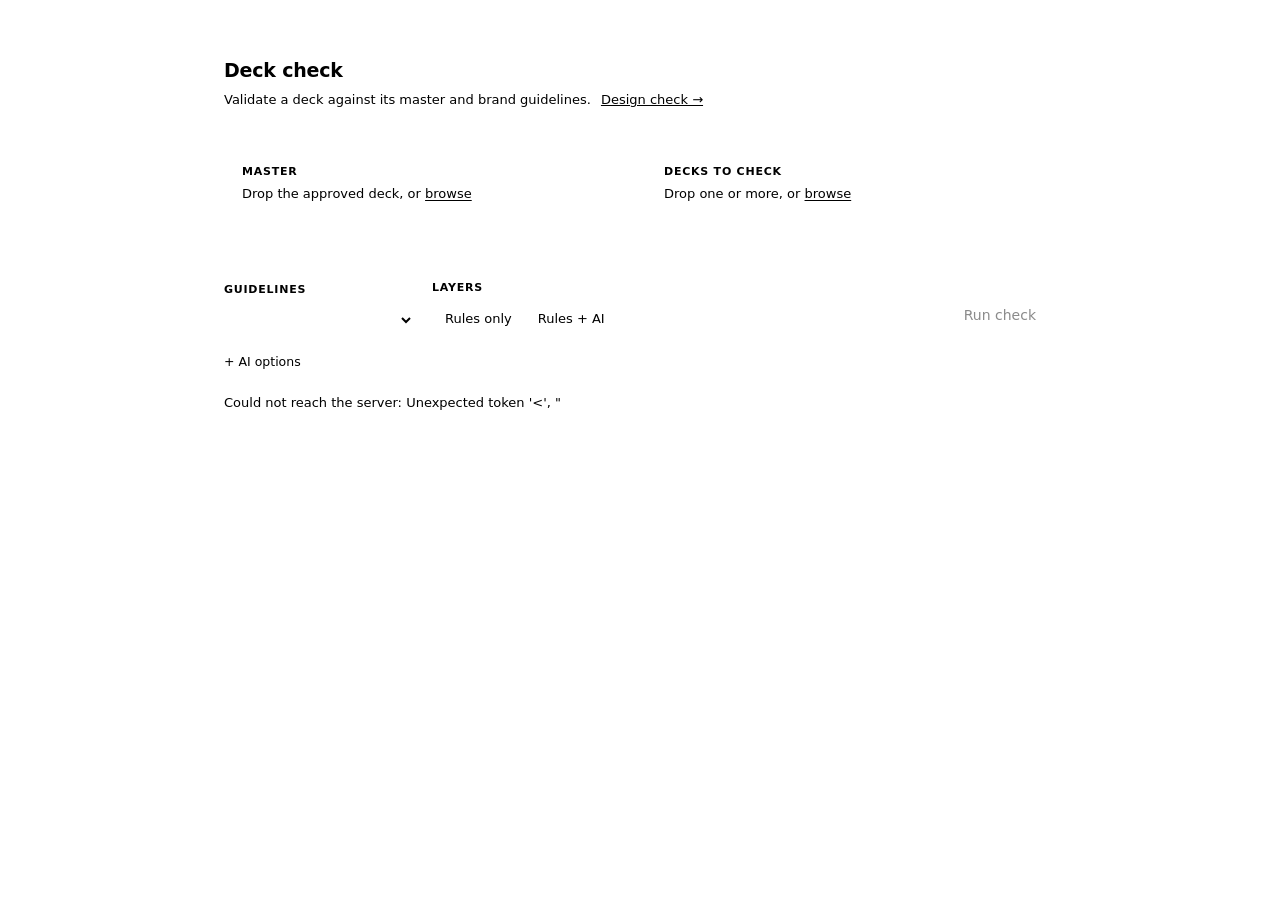
==== commit b2ad2e1c: "qa" ====
--- a/formatting_tool/web/static/index.html
+++ b/formatting_tool/web/static/index.html
@@ -4,48 +4,8 @@
 <meta charset="utf-8">
 <meta name="viewport" content="width=device-width, initial-scale=1">
 <title>Deck check</title>
+<link rel="stylesheet" href="/static/tokens.css">
 <style>
-:root {
-  --bg: #FAFAF9;
-  --surface: #FFFFFF;
-  --ink: #17191C;
-  --muted: #6E7278;
-  --faint: #9A9EA4;
-  --line: #E5E5E1;
-  --line-strong: #D3D3CE;
-  --accent: #1F2A44;
-  --accent-ink: #FFFFFF;
-  --tint: #F0F1F4;
-  --blocker: #A11B2B;
-  --error: #B4531A;
-  --warning: #8A6A12;
-  --info: #5A6472;
-  /* The change highlight. Deliberately not a brand or a severity colour: it
-     is drawn on top of a client's slide and has to read as the tool's mark
-     rather than as part of the design. */
-  --hl: #00A3B4;
-  --mono: ui-monospace, "Cascadia Mono", "SF Mono", Menlo, Consolas, monospace;
-}
-@media (prefers-color-scheme: dark) {
-  :root {
-    --bg: #0F1114;
-    --surface: #16191D;
-    --ink: #E9EAEC;
-    --muted: #979DA5;
-    --faint: #6C737C;
-    --line: #24282E;
-    --line-strong: #333941;
-    --accent: #E9EAEC;
-    --accent-ink: #0F1114;
-    --tint: #1D2127;
-    --blocker: #F1707C;
-    --error: #F0975A;
-    --warning: #DCB53F;
-    --info: #93A0B1;
-    --hl: #22C7D8;
-  }
-}
-
 * { box-sizing: border-box; }
 html { -webkit-text-size-adjust: 100%; }
 body {
@@ -65,6 +25,10 @@
 header { margin-bottom: 34px; }
 header h1 { font-size: 19px; }
 header p { margin: 5px 0 0; color: var(--muted); font-size: 13px; }
+/* The way to the other page. Quiet: it is a second tool, not a second half
+   of this one, and a designer who wants it knows it is there. */
+header .elsewhere { color: var(--muted); margin-left: 6px; }
+header .elsewhere:hover { color: var(--ink); }
 
 /* ---------- drop zones ---------- */
 .inputs { display: grid; grid-template-columns: 1fr 1fr; gap: 12px; }
@@ -261,6 +225,44 @@
 @keyframes found { from { background: var(--tint); } to { background: transparent; } }
 .applied-list li.found { animation: found 1.6s ease-out; }
 .applied a.dl { font-size: 12px; }
+/* The take-back. Quiet enough that it is not competing with the change it
+   sits beside, close enough that it is obviously about that one line. */
+.applied-list .take, .slide-changes .take {
+  padding: 1px 9px; font-size: 11.5px; margin-left: 8px; vertical-align: 1px;
+}
+.undone { margin-top: 12px; padding-top: 10px; border-top: 1px dashed var(--line); }
+.undone .note { color: var(--faint); font-size: 11.5px; margin: 6px 0 0; }
+.undone-list li { color: var(--faint); }
+.slide-changes.held { color: var(--faint); font-size: 11.5px; margin: 6px 0 0; }
+.slide-fold .clusters { margin: 4px 0 0 4px; }
+.slide-fold .cluster > summary { font-size: 12px; color: var(--muted); }
+.undo-note { color: var(--blocker); margin-left: 6px; }
+/* A note about the change, set apart from it: run into the sentence, "wrap
+   only" reads as part of what the fix did. */
+.quiet {
+  display: inline-block; margin: 0 6px; padding: 0 7px;
+  border: 1px solid var(--line); border-radius: 20px;
+  font-size: 10.5px; color: var(--faint); white-space: nowrap;
+}
+/* Clusters: one fold per kind of change, so forty lines read as six groups. */
+.clusters { margin-top: 8px; }
+.cluster { margin: 4px 0; }
+.cluster > summary {
+  cursor: pointer; font-size: 12.5px; padding: 3px 0; color: var(--ink);
+}
+.cluster > summary::marker { color: var(--faint); }
+.cluster > .applied-list { margin-top: 4px; }
+/* The bar over a pair of renders: which slide, and the way to render it again. */
+.slide-bar {
+  display: flex; align-items: center; gap: 10px;
+  font-size: 12.5px; margin: 14px 0 6px;
+}
+.undone-list .tag {
+  display: inline-block; margin-right: 6px; padding: 1px 7px;
+  border: 1px solid var(--line-strong); border-radius: 20px;
+  font-size: 10.5px; letter-spacing: 0.04em; text-transform: uppercase;
+  color: var(--muted);
+}
 
 .preview { margin: 18px 0; }
 .shots { display: grid; grid-template-columns: 1fr 1fr; gap: 14px; margin-top: 12px; }
@@ -413,7 +415,8 @@
 <main>
   <header>
     <h1>Deck check</h1>
-    <p>Validate a deck against its master and brand guidelines.</p>
+    <p>Validate a deck against its master and brand guidelines.
+       <a class="elsewhere" href="/qa">Design check &rarr;</a></p>
   </header>
 
   <section class="inputs">
@@ -505,6 +508,20 @@
   // back to the length rule in `slideListOpen`.
   slideOpen: {},
   highlight: true,     // draw the boxes over the before/after renders
+  // Slides to keep in the preview even though nothing on them changed any
+  // more. A slide whose only change has been undone would otherwise drop out
+  // of the renders at the exact moment the designer is looking at it to check
+  // the undo landed, so the slides an undo touched are held here and asked for
+  // by name on every later render.
+  heldSlides: [],
+  // What each undone change actually DID, kept from the run that made it.
+  // The server cannot say: on the run that holds a change back, the change was
+  // never made, so there is no outcome to describe. The page had it a moment
+  // ago, which is the only place it exists.
+  undoneDetails: {},
+  // Which clusters of changes are folded open, by key. Absent means the
+  // length rule in `clusterOpen` decides.
+  clusters: {},
 };
 
 const $ = (sel) => document.querySelector(sel);
@@ -658,6 +675,12 @@
   form.append("options", JSON.stringify({
     guidelines: $("#guidelines").value,
     use_ai: state.useAI,
+    // Always on from the page. Half of what the AI layer is asked to do can
+    // only be read off a picture -- text clipped by its box, a shape hidden
+    // behind another, whether a slide's off-palette colours are carrying
+    // meaning -- and this was never sent, so every review from here ran on
+    // geometry alone and those checks were quietly inert.
+    render: true,
     model: $("#model").value,
     effort: $("#effort").value,
     min_confidence: Number($("#confidence").value) || 0,
@@ -869,37 +892,217 @@
   </section>`;
 }
 
+/* What a rule is about, for grouping a long list of changes.
+ *
+ * Read off the rule id's first segment, which is the only classification the
+ * findings already agree on -- `space.alignment_grid`, `color.text.off_palette`
+ * -- so nothing here has to be kept in step with the rule list by hand. A rule
+ * in a family nobody has named yet lands in "Other" rather than being dropped.
+ *
+ * The order is the report's own: structure, then brand, then polish. A
+ * designer scanning forty changes is looking for a kind of change, and the
+ * kinds arrive in the order the report argues them. */
+const CLUSTERS = [
+  ["layout", "Layout"],
+  ["title", "Titles"],
+  ["subtitle", "Titles"],
+  ["logo", "Logo"],
+  ["font", "Typefaces"],
+  ["color", "Colour"],
+  ["space", "Position and spacing"],
+  ["table", "Tables"],
+  ["typography", "Typography"],
+  ["production_note", "Production notes"],
+];
+
+/* The changes a designer will look for on a render and not find.
+ *
+ * WHY THIS IS A LIST OF RULES and not a measurement. The first version asked
+ * whether the shape had moved, on the grounds that a fix which reported the
+ * same box twice had changed nothing visible. That is wrong twice over, and
+ * both were on the page within a minute: clearing a hardcoded typeface does
+ * not move a shape and changes every glyph in it, and re-spacing the cells of
+ * a component moves the OTHER shapes, not the one the finding names. Marking
+ * either "text only" tells a designer to stop looking at the very changes that
+ * are most worth looking at.
+ *
+ * Only two fixes here, and they are the two that edit characters rather than
+ * appearance. Everything else this tool applies shows.
+ */
+const INVISIBLE = {
+  "typography.whitespace": [
+    "no visible change",
+    "Trailing or repeated spaces were removed. Nothing on the slide moves; "
+    + "the copy is the same to read.",
+  ],
+  "typography.orphan_widow": [
+    "wrap only",
+    "One non-breaking space, binding two words. It shows on a render only if "
+    + "it changes where the line breaks -- in a box too narrow for the pair to "
+    + "share a line, it shows nowhere at all.",
+  ],
+};
+
+function invisibleMark(row) {
+  const entry = INVISIBLE[(row && row.rule_id) || ""];
+  if (!entry) return "";
+  return `<span class="quiet" title="${esc(entry[1])}">${esc(entry[0])}</span>`;
+}
+
+function clusterOf(ruleId) {
+  const family = String(ruleId || "").split(".")[0];
+  const found = CLUSTERS.find(([key]) => key === family);
+  return found ? found[1] : "Other";
+}
+
+/* Folded shut until somebody opens it, and never against their choice: once a
+ * designer has opened a group it stays open, and once they have closed one it
+ * stays closed.
+ *
+ * Closed is the default in both places these appear. Forty-four changes on two
+ * slides is a wall of text whichever way it is sorted, and the point of the
+ * groups is to be read as six lines that say what kind of work was done --
+ * "Colour, 28 changes" -- with the detail there for whoever wants it. A list
+ * under a slide has a second reason: it sits between one pair of renders and
+ * the next, so anything opened there pushes the next slide off the screen.
+ */
+function clusterOpen(key, count, fallback) {
+  if (key in state.clusters) return state.clusters[key];
+  return fallback === undefined ? false : fallback;
+}
+
+function clusterHTML(label, rows, render, options = {}) {
+  // Keyed separately per slide, or every slide's "Colour" would fold and
+  // unfold together -- and the one a designer opened would not be the one that
+  // opened.
+  const key = options.key || label;
+  const open = clusterOpen(key, rows.length, options.open);
+  return `<details class="cluster" data-cluster="${esc(key)}"
+    ${open ? "open" : ""}>
+    <summary>${esc(label)} <span class="meta">&middot; ${rows.length}
+      change${rows.length === 1 ? "" : "s"}</span></summary>
+    <ul class="applied-list">${rows.map(render).join("")}</ul>
+  </details>`;
+}
+
+/* The changes of one list, split into the groups they belong to, in report
+ * order. Shared so the list under a slide groups exactly as the full list
+ * does: two answers to "what kind of change is this" would be one too many. */
+function clustered(rows, render, options = {}) {
+  const groups = new Map();
+  for (const row of rows) {
+    const label = clusterOf(row.rule_id);
+    if (!groups.has(label)) groups.set(label, []);
+    groups.get(label).push(row);
+  }
+  const order = [...new Set([...CLUSTERS.map(([, label]) => label), "Other"])];
+  return order
+    .filter((label) => groups.has(label))
+    .map((label) => clusterHTML(label, groups.get(label), render, {
+      ...options,
+      key: options.prefix ? `${options.prefix}:${label}` : label,
+    }))
+    .join("");
+}
+
 function appliedHTML() {
   const r = state.applied;
   if (!r) return "";
   // The same numbering the boxes on the renders carry, so a box and its line
   // are one thing addressed two ways. Numbered rows get an id to jump to.
-  const rows = changeRows().map((a) => `<li
+  const row = (a) => `<li
     ${a.n === null ? "" : `id="chg-${markKey(a)}"`} class="numbered">
     <span class="num">${a.n}</span>
     ${a.slide ? `slide ${a.slide}` : "deck"}${a.shape ? ` &middot; ${esc(a.shape)}` : ""}
     &mdash; ${esc(a.detail)}${a.round === 2
       ? ` <span class="meta">(second pass)</span>` : ""}
-    <code>${esc(a.id)}</code></li>`).join("");
+    ${invisibleMark(a)}
+    <code>${esc(a.id)}</code>${undoButton(a.id)}</li>`;
   // Not numbered: nothing was changed, so there is nothing on a render to
   // point at.
-  const skipped = r.skipped.map((a) => `<li class="dim"><code>${esc(a.id)}</code>
-    ${esc(a.detail)}</li>`).join("");
+  const skippedRow = (a) => `<li class="dim"><code>${esc(a.id)}</code>
+    ${esc(a.detail)}</li>`;
+
+  const clusters = clustered(changeRows(), row);
+  const skipped = r.skipped.length
+    ? clusterHTML("Skipped, needs a designer", r.skipped, skippedRow)
+    : "";
+
   const n = changeRows().length + r.skipped.length;
   return `<section class="applied">
     <div class="applied-head">
       <b>${r.applied.length} fix${r.applied.length === 1 ? "" : "es"} applied</b>
       ${r.skipped.length ? `<span class="meta">&middot; ${r.skipped.length} skipped</span>` : ""}
       ${r.rebuilt ? `<span class="meta">&middot; rebuilt onto the master</span>` : ""}
+      ${(r.undone || []).length ? `<span class="meta">&middot;
+        ${r.undone.length} undone</span>` : ""}
       <span class="grow"></span>
       <button class="linkish" id="do-preview">Render before / after</button>
       <a class="dl" href="${esc(r.download)}" download>Download the corrected deck</a>
     </div>
     <details class="runlog changes" ${state.changesOpen ? "open" : ""}>
       <summary>${n} change${n === 1 ? "" : "s"} in detail</summary>
-      <ul class="applied-list">${rows}${skipped}</ul>
+      <div class="clusters">${clusters}${skipped}</div>
     </details>
+    ${undoneHTML()}
   </section>`;
+}
+
+/* What has been taken back, and the way back to it.
+ *
+ * Listed rather than simply gone, for the reason the skipped fixes are: a
+ * change that vanishes from the page without trace reads as a change that was
+ * never offered. This says it was made, taken back, and can be had again.
+ *
+ * The wording is deliberate about what an undo does to the FILE. The deck is
+ * written again from the upload without these, so the download is not the
+ * corrected file with one shape dragged back; it is the file the run would
+ * have produced if the change had never been ticked, and everything else on
+ * it is untouched. */
+/* The Undo beside one change, or nothing when the change has no id.
+ *
+ * A change with no id cannot be addressed, and a button that cannot be
+ * addressed does nothing when it is pressed -- which is indistinguishable, to
+ * whoever pressed it, from a broken feature. Better to not offer it. */
+function undoButton(id) {
+  if (!id) return "";
+  return `<button class="linkish take" data-undo="${esc(id)}">Undo</button>`;
+}
+
+function undoneHTML() {
+  const held = (state.applied && state.applied.undone) || [];
+  if (!held.length) return "";
+  return `<div class="undone">
+    <b>${held.length} change${held.length === 1 ? "" : "s"} held back</b>
+    <ul class="applied-list undone-list">
+      ${held.map((u) => {
+        const was = state.undoneDetails[u.id];
+        // What the change DID, in the words it was described in when it was
+        // made. The finding's message -- "this image starts at the 0.92in
+        // column" -- says what was wrong; a designer taking a change back is
+        // asking what was done about it, and those are different sentences.
+        const what = was && was.detail
+          ? esc(was.detail)
+          : (u.message ? esc(u.message) : "this change");
+        const where = (was && was.slide) || u.slide;
+        const shape = (was && was.shape) || u.shape;
+        return `<li>
+          <span class="tag">Undone</span>
+          ${where ? `slide ${where}` : "deck"}${shape
+            ? ` &middot; ${esc(shape)}` : ""} &mdash; ${what}
+          ${was && was.round === 2
+            ? `<span class="meta">(second pass)</span>` : ""}
+          ${invisibleMark(was)}
+          ${u.unknown ? `<span class="meta">(no finding with this id in the
+            current report)</span>` : ""}
+          <code>${esc(u.id)}</code>
+          <button class="linkish take" data-redo="${esc(u.id)}">Restore</button>
+        </li>`;
+      }).join("")}
+    </ul>
+    <p class="note">The deck was written again from your upload without these,
+      so every other fix is exactly as it was.</p>
+  </div>`;
 }
 
 function previewHTML() {
@@ -929,6 +1132,13 @@
       const mine = marks.get(s.slide) || [];
       return `
       <div class="slide-block">
+        <div class="slide-bar">
+          <b>Slide ${s.slide}</b>
+          <span class="grow"></span>
+          <button class="linkish take" data-rerender="${s.slide}"
+            title="Render this slide again, ignoring what is cached"
+            >Re-render</button>
+        </div>
         <div class="shots">
           <div class="shot"><span>Slide ${s.slide} &mdash; before</span>
             ${shotHTML(s.before, s.slide, "before", mine, false)}</div>
@@ -1075,9 +1285,17 @@
 }
 
 function slideChangesHTML(slide, marks) {
+  const held = ((state.applied && state.applied.undone) || [])
+    .filter((u) => u.slide === slide);
+  const heldLine = held.length
+    ? `<p class="slide-changes held">${held.length}
+       change${held.length === 1 ? "" : "s"} on this slide
+       ${held.length === 1 ? "was" : "were"} undone, so the after render shows
+       the slide without ${held.length === 1 ? "it" : "them"}.</p>`
+    : "";
   if (!marks.length) {
-    return `<p class="slide-changes empty">Nothing on this slide changed.
-      It is shown for context.</p>`;
+    return `${heldLine}<p class="slide-changes empty">Nothing on this slide
+      changed. It is shown for context.</p>`;
   }
   const off = marks.filter((m) => m.n === null).length;
   return `<details class="slide-fold" data-slide="${slide}"
@@ -1085,17 +1303,24 @@
     <summary>${marks.length} change${marks.length === 1 ? "" : "s"} on this
       slide${off ? ` <span class="off-count">&middot; ${off} not on the
       canvas</span>` : ""}</summary>
-  <ul class="slide-changes">
-    ${marks.map((m) => `<li class="${m.n === null ? "offcanvas" : ""}"
-      ${m.n === null ? "" : `id="chgs-${markKey(m)}"`}>
-      ${m.n === null
-        ? `<span class="num off" title="This shape sits outside the slide
-             canvas, so there is nothing on the render to mark">off</span>`
-        : `<span class="num">${m.n}</span>`}
-      ${m.shape ? `<b>${esc(m.shape)}</b> &mdash; ` : ""}${esc(m.detail)}
-      ${m.round === 2 ? `<span class="meta">(second pass)</span>` : ""}
-    </li>`).join("")}
-  </ul></details>`;
+  <div class="clusters">${clustered(marks, slideChangeRow, {
+    prefix: `slide${slide}`, open: false,
+  })}</div></details>${heldLine}`;
+}
+
+/* One change, as it reads under the slide it happened on. */
+function slideChangeRow(m) {
+  return `<li class="${m.n === null ? "offcanvas" : ""}"
+    ${m.n === null ? "" : `id="chgs-${markKey(m)}"`}>
+    ${m.n === null
+      ? `<span class="num off" title="This shape sits outside the slide
+           canvas, so there is nothing on the render to mark">off</span>`
+      : `<span class="num">${m.n}</span>`}
+    ${m.shape ? `<b>${esc(m.shape)}</b> &mdash; ` : ""}${esc(m.detail)}
+    ${m.round === 2 ? `<span class="meta">(second pass)</span>` : ""}
+    ${invisibleMark(m)}
+    ${undoButton(m.id)}
+  </li>`;
 }
 
 /* One box per rectangle, carrying every change that landed on it.
@@ -1186,6 +1411,7 @@
     const data = await res.json();
     if (!res.ok) throw new Error(data.error || "the apply failed");
     state.applied = data;
+    state.heldSlides = [];   // a fresh run; nothing is held back on it
     state.preview = null;   // the deck changed; any earlier shots are stale
     render();
   } catch (err) {
@@ -1195,27 +1421,301 @@
   }
 }
 
-async function loadPreview() {
-  if (state.busy || !state.session) return;
+/* Take one change back, or put one back on.
+ *
+ * One id at a time, because that is how a designer reads a list of changes:
+ * this one, not that one. They accumulate on the server, so taking back a
+ * second change keeps the first one taken back.
+ *
+ * The renders are dropped, not kept: the file has just been written again, so
+ * every "after" shot on the page is of a deck that no longer exists. Leaving
+ * them up would be showing a change that has been undone as though it were
+ * still there, which is the one thing this feature must not do. */
+async function undoChange(id, restore = false, button = null) {
+  // Each of these used to be a silent return, and a silent return is the one
+  // outcome a button must never have: the designer presses it, nothing moves,
+  // and there is nothing on the page to say why.
+  if (!state.session || !id) {
+    return note(button, "this change carries no id, so there is nothing to "
+      + "address the undo to. Re-run the check.");
+  }
+  if (state.busy) {
+    return note(button, "something else is still running; try again in a moment");
+  }
+  // Where this change was, before the run that is about to happen forgets it.
+  // After the undo it is on neither list: not in the changes, because it was
+  // not made, and not necessarily nameable from the report either.
+  const change = changeOf(id);
+  const slide = (change && change.slide) || heldSlideOf(id);
+  // Only re-render if renders are on screen. Rendering drives PowerPoint and
+  // costs seconds; starting one because a designer pressed Undo on a page
+  // that is showing no pictures would be spending that for nothing.
+  const refresh = !!state.preview;
+  state.busy = true;
+  for (const button of document.querySelectorAll(
+    `[data-undo="${CSS.escape(id)}"], [data-redo="${CSS.escape(id)}"]`
+  )) {
+    button.disabled = true;
+    button.textContent = restore ? "Restoring..." : "Undoing...";
+  }
+  // An undo is a whole run of the fixes on the original deck -- see
+  // `apply_fixes(undone=...)` -- so on a large deck it takes as long as the
+  // apply did. The same ticking counter the check uses, because a number
+  // going up is the difference between waiting and wondering.
+  const stopTicking = startTicking(
+    restore ? "Putting the change back" : "Writing the deck again without it"
+  );
+  try {
+    const res = await fetch("/api/undo", {
+      method: "POST",
+      headers: { "Content-Type": "application/json" },
+      body: JSON.stringify({
+        session: state.session,
+        undo: restore ? [] : [id],
+        redo: restore ? [id] : [],
+      }),
+    });
+    const data = await res.json();
+    if (!res.ok) throw new Error(data.error || "the undo failed");
+    stopTicking();
+    if (restore) {
+      delete state.undoneDetails[id];
+    } else if (change) {
+      // Kept because the next payload cannot carry it: on the run that holds
+      // this back, the change is not made and so has no outcome to describe.
+      state.undoneDetails[id] = {
+        slide: change.slide, shape: change.shape, rule_id: change.rule_id,
+        detail: change.detail, round: change.round,
+      };
+    }
+    state.applied = data;
+    if (slide && !state.heldSlides.includes(slide)) state.heldSlides.push(slide);
+    // The shots on screen are of a file that has just been written again, so
+    // they are stale whether or not they are replaced. Dropping them is what
+    // makes the re-render below honest rather than a redraw of old pictures.
+    state.preview = null;
+    render();
+    setStatus(undidLine(change, id, restore));
+  } catch (err) {
+    stopTicking();
+    // A page served by a server started before undo existed gets "no route
+    // for /api/undo", which is true and unhelpful. Say what to do about it.
+    const message = /no route/i.test(err.message)
+      ? `this page is talking to a server started before Undo existed. Restart
+         it: python -m formatting_tool ui --reload`
+      : err.message;
+    setStatus(`<b>Could not undo.</b> ${esc(message)}`, "bad");
+    note(button, message);
+    state.busy = false;
+    return;
+  }
+  state.busy = false;
+  // Straight back to the pictures, on the slide the change was on. A designer
+  // undoing something is asking what the slide looks like without it, and
+  // making them press Render again to find out is making them ask twice.
+  if (refresh) {
+    const stopRendering = startTicking(
+      `Re-rendering ${slide ? `slide ${slide}` : "the deck"}`
+    );
+    const ok = await loadPreview();
+    stopRendering();
+    // Back to naming the change, not the rendering: the rendering is over and
+    // the thing the designer wants to see said is which edit went. Unless the
+    // render failed, in which case its message is the one to leave up -- the
+    // undo itself landed, and saying so over the failure would hide it.
+    if (ok) setStatus(undidLine(change, id, restore));
+  }
+}
+
+/* Say why a button did nothing, where the button is.
+ *
+ * The status line lives at the top of the page and the changes are hundreds
+ * of pixels below it, so a failure reported only up there is a failure the
+ * designer never sees: from where they are standing the button simply did
+ * nothing. */
+function note(button, message) {
+  if (!button) return;
+  button.disabled = false;
+  button.textContent = "Undo";
+  const existing = button.parentElement.querySelector(".undo-note");
+  if (existing) existing.remove();
+  const said = document.createElement("span");
+  said.className = "meta undo-note";
+  said.textContent = ` ${message}`;
+  button.insertAdjacentElement("afterend", said);
+}
+
+/* Undo is delegated from the document, not bound when a section is drawn.
+ *
+ * Binding it per render is what made the Undo under a slide stop working:
+ * `wirePreview` redraws the preview on its own and re-binds only itself, on
+ * purpose -- a full re-wire would bind a second listener to every checkbox
+ * still on the page -- so the buttons inside it came back with no listener at
+ * all. Delegation has no such failure: the listener is on the document, and
+ * whatever draws a button, the button works. */
+document.addEventListener("click", (event) => {
+  const button = event.target.closest("[data-undo], [data-redo], [data-rerender]");
+  if (!button) return;
+  if (button.dataset.rerender) {
+    rerenderSlide(button.dataset.rerender, button);
+    return;
+  }
+  const undo = button.dataset.undo;
+  undoChange(undo || button.dataset.redo, !undo, button);
+});
+
+/* The main Render button: the same call, with a counter running.
+ *
+ * Rendering drives PowerPoint, which is seconds on a small deck and longer on
+ * a large one, and a button that says "Rendering..." and nothing else is
+ * indistinguishable from a button that has stopped working -- which is exactly
+ * how it was read after a run that ended in silence.
+ */
+async function renderPreview() {
+  const wanted = new Set((state.applied?.applied || [])
+    .map((a) => a.slide).filter(Boolean));
+  for (const slide of state.heldSlides) wanted.add(slide);
+  const count = wanted.size;
+  const stopTicking = startTicking(
+    `Rendering ${count || "the"} slide${count === 1 ? "" : "s"} in PowerPoint`
+  );
+  const ok = await loadPreview();
+  stopTicking();
+  if (ok) setStatus("");
+}
+
+/* Render one slide again, whatever is cached for it.
+ *
+ * The cache is right nearly always: the upload never changes, and a run that
+ * writes the corrected deck drops the after images itself. "Nearly always" is
+ * not something a designer can check from the outside, though, and the renders
+ * are what they accept the result on -- so there is a way to say render this
+ * one again, now, and watch it happen. */
+async function rerenderSlide(slide, button) {
+  if (!state.session || !slide) return;
+  if (state.busy) {
+    return note(button, "something else is still running; try again in a moment");
+  }
+  if (button) { button.disabled = true; button.textContent = "Rendering..."; }
+  const stopTicking = startTicking(`Rendering slide ${slide} again`);
+  const ok = await loadPreview([Number(slide)]);
+  stopTicking();
+  if (ok) setStatus("");
+}
+
+/* The change this id names, while it is still one.
+ *
+ * Read before the undo, because afterwards there is nothing to read: the run
+ * that holds a change back never makes it, so it has no outcome and no detail.
+ * What it did is only knowable from the run that did it. */
+function changeOf(id) {
+  return changeRows().find((row) => row.id === id) || null;
+}
+
+/* The slide an already held-back change was on. */
+function heldSlideOf(id) {
+  const held = ((state.applied && state.applied.undone) || [])
+    .find((u) => u.id === id);
+  if (held && held.slide) return held.slide;
+  const remembered = state.undoneDetails[id];
+  return (remembered && remembered.slide) || null;
+}
+
+/* One line naming the change that was just taken back or put back.
+ *
+ * "Undone" on its own is the message a designer cannot act on: with forty
+ * changes on the page and several of them on one slide, which one went is the
+ * whole question. */
+function undidLine(change, id, restore) {
+  const was = change || state.undoneDetails[id];
+  const where = was && was.slide ? `slide ${was.slide}` : "the deck";
+  const shape = was && was.shape ? ` &middot; ${esc(was.shape)}` : "";
+  const what = was && was.detail ? ` &mdash; ${esc(was.detail)}` : "";
+  // The sentence that stops a correct undo from looking like a broken one: a
+  // change of this kind cannot show on a render, so the designer is about to
+  // compare two identical pictures and conclude the undo failed.
+  const known = INVISIBLE[(was && was.rule_id) || ""];
+  const invisible = known
+    ? ` <span class="meta">${esc(known[1])} The deck has been written again
+        either way.</span>`
+    : "";
+  return `<b>${restore ? "Restored" : "Undone"}.</b> ${where}${shape}${what}${invisible}`;
+}
+
+// How long the page waits for a render before it stops believing in it. The
+// server gives PowerPoint five minutes; this is that plus a little, so the
+// message a designer sees is the server's ("PowerPoint did not answer") rather
+// than this one, whenever the server is alive to send it.
+const RENDER_WAIT_MS = 330000;
+
+async function loadPreview(force = []) {
+  if (state.busy || !state.session) return false;
   state.busy = true;
   const button = $("#do-preview");
   if (button) { button.disabled = true; button.textContent = "Rendering..."; }
+  const abort = new AbortController();
+  const giveUp = setTimeout(() => abort.abort(), RENDER_WAIT_MS);
   try {
-    const slides = [...new Set((state.applied?.applied || [])
-      .map((a) => a.slide).filter(Boolean))];
+    // The slides something changed on, plus the ones an undo emptied. Both,
+    // because a slide that has just been put back is the one a designer is
+    // checking, and asking only for slides with changes on them would leave
+    // exactly that slide unrendered.
+    const slides = [...new Set([
+      ...(state.applied?.applied || []).map((a) => a.slide),
+      ...state.heldSlides,
+    ].filter(Boolean))];
     const res = await fetch("/api/preview", {
       method: "POST",
       headers: { "Content-Type": "application/json" },
-      body: JSON.stringify({ session: state.session, slides }),
+      // `force` names slides to render again whatever is cached for them, and
+      // they have to be in `slides` too or the answer will not include them.
+      body: JSON.stringify({
+        session: state.session,
+        slides: [...new Set([...slides, ...force])],
+        force,
+      }),
+      signal: abort.signal,
     });
     const data = await res.json();
     if (!res.ok) throw new Error(data.error || "the render failed");
     state.preview = data;
     render();
+    return true;
   } catch (err) {
-    setStatus(`<b>Could not render.</b> ${esc(err.message)}`, "bad");
+    // Three failures read the same from here -- the server died, the request
+    // was abandoned, PowerPoint wedged -- and only the first needs saying,
+    // because it is the one where the answer is "start it again".
+    const message = err.name === "AbortError"
+      ? `no answer in ${Math.round(RENDER_WAIT_MS / 1000)}s. PowerPoint may be
+         showing a dialog, or the server may have stopped`
+      : /fetch|network|load failed/i.test(err.message)
+        ? "the server did not answer. Is it still running in the terminal?"
+        : err.message;
+    setStatus(`<b>Could not render.</b> ${esc(message)}`, "bad");
+    // The button that started this is still on the page -- nothing re-rendered
+    // -- so it has to be put back by hand. A control left saying "Rendering..."
+    // forever is the failure this page keeps having: the error goes to the
+    // status line at the top and the designer, reading the changes hundreds of
+    // pixels below, sees only a button that stopped working.
+    restoreRenderButtons(message);
+    return false;
   } finally {
+    clearTimeout(giveUp);
     state.busy = false;
+  }
+}
+
+/* Put every control that starts a render back the way it was. */
+function restoreRenderButtons(message) {
+  const main = $("#do-preview");
+  if (main) {
+    main.disabled = false;
+    main.textContent = "Render before / after";
+    if (message) note(main, message);
+  }
+  for (const button of document.querySelectorAll("[data-rerender]")) {
+    button.disabled = false;
+    button.textContent = "Re-render";
   }
 }
 
@@ -1300,13 +1800,15 @@
   wireApplyBar();
 
   const preview = $("#do-preview");
-  if (preview) preview.addEventListener("click", loadPreview);
+  if (preview) preview.addEventListener("click", () => renderPreview());
 
   const changes = document.querySelector("details.changes");
   if (changes) changes.addEventListener("toggle", () => {
     state.changesOpen = changes.open;
   });
 
+  wireClusters(document);
+
   for (const fold of document.querySelectorAll("details.slide-fold")) {
     fold.addEventListener("toggle", () => {
       state.slideOpen[fold.dataset.slide] = fold.open;
@@ -1314,6 +1816,20 @@
   }
 
   wirePreview();
+}
+
+/* Remember which groups are folded open.
+ *
+ * `toggle` does not bubble, so this binds each fold rather than delegating,
+ * and it is called again wherever a section redraws itself -- the preview does
+ * that on its own, and a fold that came back unbound would forget the state
+ * the moment it was used. */
+function wireClusters(root) {
+  for (const cluster of root.querySelectorAll("details.cluster")) {
+    cluster.addEventListener("toggle", () => {
+      state.clusters[cluster.dataset.cluster] = cluster.open;
+    });
+  }
 }
 
 function wirePreview() {
@@ -1328,7 +1844,10 @@
     if (!section) return;
     section.outerHTML = previewHTML();
     wirePreview();
+    wireClusters(document.querySelector(".preview") || document);
   });
+
+  wireClusters(document.querySelector(".preview") || document);
 
   for (const badge of document.querySelectorAll(".hl b[data-jump]")) {
     badge.addEventListener("click", () => jumpToChange(badge.dataset.jump));
@@ -1338,6 +1857,25 @@
         jumpToChange(badge.dataset.jump);
       }
     });
+  }
+}
+
+/* Open every fold a row sits inside, so an anchor into it lands on something.
+ *
+ * A row under a slide is now inside two: the slide's own fold and the group of
+ * changes it belongs to. An anchor into a closed <details> scrolls nowhere, so
+ * both have to be opened, and the state recorded -- otherwise the next redraw
+ * closes what the reader has just been shown. */
+function openFoldsAround(row) {
+  for (let fold = row.closest("details"); fold; fold = fold.parentElement?.closest("details")) {
+    if (!fold.open) fold.open = true;
+    if (fold.classList.contains("slide-fold")) {
+      state.slideOpen[fold.dataset.slide] = true;
+    } else if (fold.classList.contains("cluster")) {
+      state.clusters[fold.dataset.cluster] = true;
+    } else if (fold.classList.contains("changes")) {
+      state.changesOpen = true;
+    }
   }
 }
 
@@ -1354,13 +1892,7 @@
   // <details> lands nowhere, so it is opened first, exactly as the full list
   // below is.
   let row = document.getElementById(`chgs-${key}`);
-  if (row) {
-    const fold = row.closest("details.slide-fold");
-    if (fold && !fold.open) {
-      fold.open = true;
-      state.slideOpen[fold.dataset.slide] = true;
-    }
-  }
+  if (row) openFoldsAround(row);
   if (!row) {
     const details = document.querySelector("details.changes");
     if (details && !details.open) {
@@ -1368,6 +1900,7 @@
       state.changesOpen = true;
     }
     row = document.getElementById(`chg-${key}`);
+    if (row) openFoldsAround(row);
   }
   if (!row) return;
   row.scrollIntoView({ behavior: "smooth", block: "center" });
